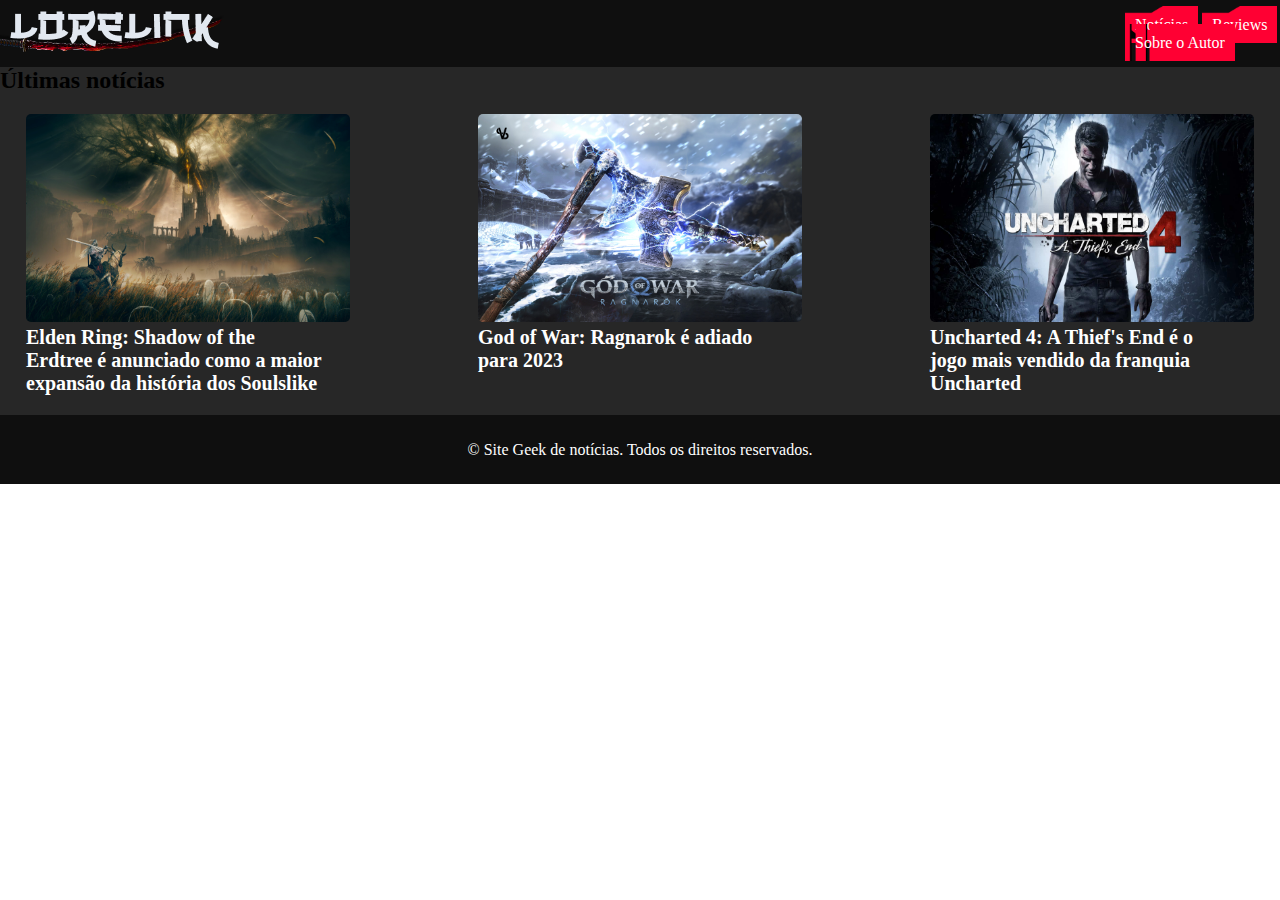
==== index.html @ 77da043c "Adicionando index e imagens" ====
<!DOCTYPE html>
<html lang="pt-br">
<head>
    <meta charset="UTF-8">
    <meta name="description" content="No LoreLink, mergulhe em um cosmos de notícias, análises e curiosidades onde a cultura geek ganha vida! Seja você um mestre dos RPGs, um devorador de quadrinhos, um caçador de easter eggs em séries ou um entusiasta da tecnologia revolucionária, aqui é o seu santuário.">
    <meta name="viewport" content="width=device-width, initial-scale=1.0">
    <title>LoreLink - Informações gamers</title>
    <link rel="stylesheet" href="meus estilos.css">

</head>
<body>
    <header>
        <div class="container-header">
        <div class="container-logo">
            <a href="index.html">
                <h1>
                    <img src="img/LoreLink icon.png" alt="Logo LoreLink" class="logo">
                </h1>
            </a>
        </div>
        <nav>
            <div class="container-menu">
                <ul>
                    <a href="noticias.html" class="noticias-butao">Notícias</a>
                    <a href="reviews.html" class="reviews-butao">Reviews</a>
                    <a href="https://www.Github.com" class="sobre-o-autor-butao">Sobre o Autor</a>
                </ul>
            </div>
        </nav>
        </div>
    </header> 
    <main>
        <div>
            <h2 class="ultimas-noticias">Últimas notícias</h2>
        </div>
        <div class="container-artigos">
            <article class="artigo1">
                <a href="shadowoftheerdtree.html">
                    <img src="img/Shadow of the Erdtree image.jpg" class="shadow-of-the-erdtree-image-index" alt="Imagem de divulgação do jogo Elden Ring: Shadow of the Erdtree">
                        <div class="titulo-e-descricao">
                            <h2 class="titulo">Elden Ring: Shadow of the Erdtree é anunciado como a maior expansão da história dos Soulslike</h2>
                        </div>
                </a>
            </article>
            <article class="artigo2">
                <a href="godofwar.html">
                    <img src="img/godofwar-ragnarok-image.png" class="god-of-war-image-index" alt="Imagem de divulgação do jogo God of War">
                        <div class="titulo-e-descricao">
                            <h2 class="titulo">God of War: Ragnarok é adiado para 2023</h2>
                        </div>
                </a>
            </article>
            <article class="artigo3">
                <a href="uncharted4.html">
                    <img src="img/uncharted4image.jpg" class="uncharted-4-image-index" alt="Imagem de divulgação do jogo Uncharted 4: A Thief's End">
                        <div class="titulo-e-descricao">
                            <h2 class="titulo">Uncharted 4: A Thief's End é o jogo mais vendido da franquia Uncharted</h2>
                        </div>
                </a>
            </article>
        </div>
            

    </main>            
    <footer>
        <p>&copy; Site Geek de notícias. Todos os direitos reservados.</p>
    </footer>
</body>
</html>
---- meus estilos.css ----
*{
    margin: 0;
    padding: 0;
    box-sizing: border-box;
}

header{
    background-color: #0F0F0F;
  }
  
.logo{
    background-image: url(img/bloodrivericon.png);
    background-size: cover;
    z-index: 1000;
    padding: 10px;
}

.noticias-butao, .reviews-butao{
    background-image: url(img/inicio-botao.png);
    background-size: cover;
}

.sobre-o-autor-butao{
    background-image: url(img/sobre-o-autor-botao.png);
    background-size: cover;
}

.container-header{
    display: flex;
    align-items: center;
    gap: 70vw;
}

.container-menu a{
    text-decoration: none;
    color: #fff;
    padding: 10px;
}
main{
    font-family: 'Roboto' bold;
    background-color: #272727;
}

article a{
    text-decoration: none;
    color: #fff;
}

article a img{
    width: 324px;
    height: 208px;
    border-radius: 5px;
}

.container-artigos{
    display: flex;
    flex-wrap: wrap;
    justify-content: center;
    gap: 10vw;
    padding: 20px;
    margin: 0 auto;
}

.titulo{
    color: #fff;
    font-size: 20px;
    font-weight: bold;
    width: 300px;
}

footer{
    background-color: #0F0F0F;
    color: #fff;
    text-align: center;
    padding: 2dvw;
    bottom: 0;
    width: 100vw;
}
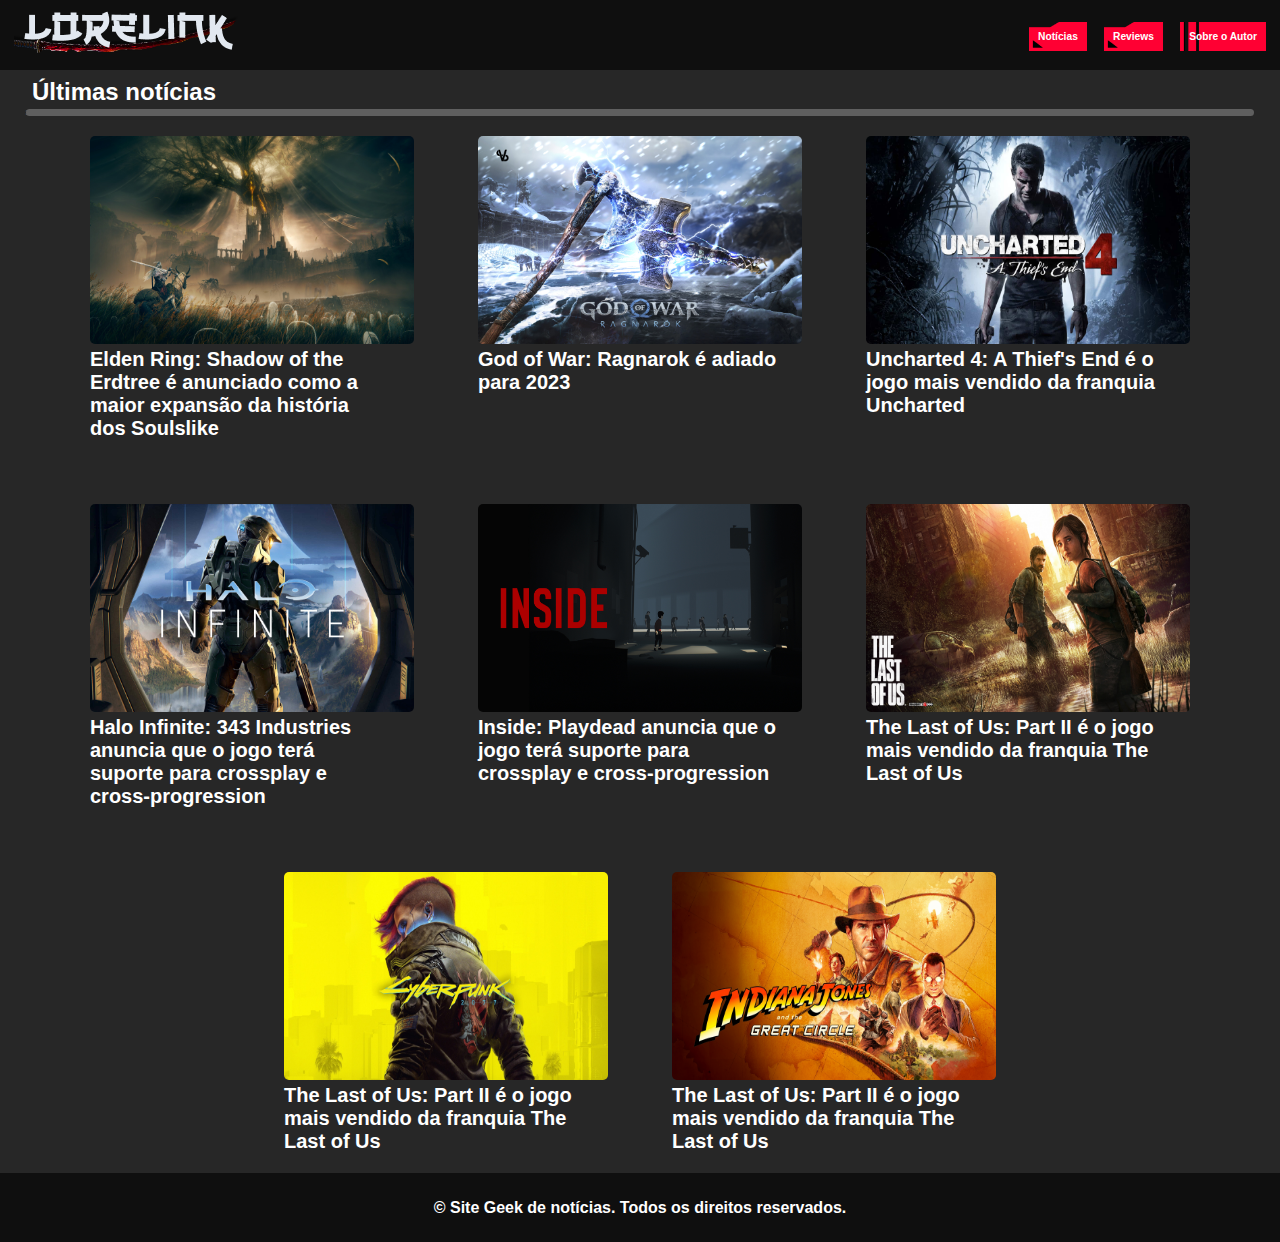
==== commit 60a71572: "Imagens do index" ====
--- a/index.html
+++ b/index.html
@@ -33,8 +33,11 @@
         <div>
             <h2 class="ultimas-noticias">Últimas notícias</h2>
         </div>
+            <div class="container-barra">
+                    <p>3</p>
+            </div>
         <div class="container-artigos">
-            <article class="artigo1">
+            <article class="artigo">
                 <a href="shadowoftheerdtree.html">
                     <img src="img/Shadow of the Erdtree image.jpg" class="shadow-of-the-erdtree-image-index" alt="Imagem de divulgação do jogo Elden Ring: Shadow of the Erdtree">
                         <div class="titulo-e-descricao">
@@ -42,7 +45,7 @@
                         </div>
                 </a>
             </article>
-            <article class="artigo2">
+            <article class="artigo">
                 <a href="godofwar.html">
                     <img src="img/godofwar-ragnarok-image.png" class="god-of-war-image-index" alt="Imagem de divulgação do jogo God of War">
                         <div class="titulo-e-descricao">
@@ -50,7 +53,7 @@
                         </div>
                 </a>
             </article>
-            <article class="artigo3">
+            <article class="artigo">
                 <a href="uncharted4.html">
                     <img src="img/uncharted4image.jpg" class="uncharted-4-image-index" alt="Imagem de divulgação do jogo Uncharted 4: A Thief's End">
                         <div class="titulo-e-descricao">
@@ -58,9 +61,46 @@
                         </div>
                 </a>
             </article>
-        </div>
-            
-
+            <article class="artigo">
+                <a href="halo.html">
+                    <img src="img/halo-infinite-image.jpg" class="halo-infinite-image-index" alt="Imagem de divulgação do jogo Halo Infinite">
+                        <div class="titulo-e-descricao">
+                            <h2 class="titulo">Halo Infinite: 343 Industries anuncia que o jogo terá suporte para crossplay e cross-progression</h2>
+                        </div>
+                </a>
+            </article>
+            <article class="artigo">
+                <a href="inside.html">
+                    <img src="img/inside-image.jpg" class="inside-image-index" alt="Imagem de divulgação do jogo Inside">
+                        <div class="titulo-e-descricao">
+                            <h2 class="titulo">Inside: Playdead anuncia que o jogo terá suporte para crossplay e cross-progression</h2>
+                        </div>
+                </a>
+            </article>
+            <article class="artigo">
+                <a href="thelastofus.html">
+                    <img src="img/the-last-of-us-image.jpg" class="the-last-of-us-image-index" alt="Imagem de divulgação do jogo The Last of Us">
+                        <div class="titulo-e-descricao">
+                            <h2 class="titulo">The Last of Us: Part II é o jogo mais vendido da franquia The Last of Us</h2>
+                        </div>
+                </a>
+            </article>
+            <article class="artigo">
+                <a href="cyberpunk2077.html">
+                    <img src="img/cyberpunk-2077-image.jpg" class="cyberpunk-2077-image-index" alt="Imagem de divulgação do jogo Cyberpunk 2077">
+                        <div class="titulo-e-descricao">
+                            <h2 class="titulo">The Last of Us: Part II é o jogo mais vendido da franquia The Last of Us</h2>
+                        </div>
+                </a>
+            </article>
+            <article class="artigo">
+                <a href="indiajones.html">
+                    <img src="img/india-jones-image.jpg" class="india-jones-image-index" alt="Imagem de divulgação do jogo India Jones e o grande círculo>
+                        <div class="titulo-e-descricao">
+                            <h2 class="titulo">The Last of Us: Part II é o jogo mais vendido da franquia The Last of Us</h2>
+                        </div>
+                </a>
+            </article>
     </main>            
     <footer>
         <p>&copy; Site Geek de notícias. Todos os direitos reservados.</p>
--- a/meus estilos.css
+++ b/meus estilos.css
@@ -5,7 +5,8 @@
 }
 
 header{
-    background-color: #0F0F0F;
+    background-color: #0f0f0f;
+    padding: 0.1vw;
   }
   
 .logo{
@@ -13,6 +14,7 @@
     background-size: cover;
     z-index: 1000;
     padding: 10px;
+    margin-left: 1vw;
 }
 
 .noticias-butao, .reviews-butao{
@@ -25,20 +27,45 @@
     background-size: cover;
 }
 
+.sobre-o-autor-butao, .noticias-butao, .reviews-butao{
+    padding: 10px;
+    margin-right: 1vw;
+    flex: 1;
+    font-size: 0.8vw;
+}
+
 .container-header{
     display: flex;
     align-items: center;
-    gap: 70vw;
+    justify-content: space-between;
+    gap: 60vw;
 }
 
 .container-menu a{
     text-decoration: none;
     color: #fff;
-    padding: 10px;
+    padding: 0.7vw;
 }
-main{
-    font-family: 'Roboto' bold;
+body {
+    font-family: 'Roboto', sans-serif;
+    font-weight: bold;
     background-color: #272727;
+}
+
+.ultimas-noticias{
+    color: #fff;
+    margin-left: 2.5vw;
+    margin-top: 0.7vw;
+}
+
+.container-barra{
+    color: #5F5F5F;
+    background-color: #5F5F5F;
+    border-radius: 1vw;
+    margin-left: 2vw;
+    margin-right: 2vw;
+    margin-top: 0.2vw;
+    font-size: 0.5vw;
 }
 
 article a{
@@ -56,7 +83,8 @@
     display: flex;
     flex-wrap: wrap;
     justify-content: center;
-    gap: 10vw;
+    
+    gap: 5vw;
     padding: 20px;
     margin: 0 auto;
 }
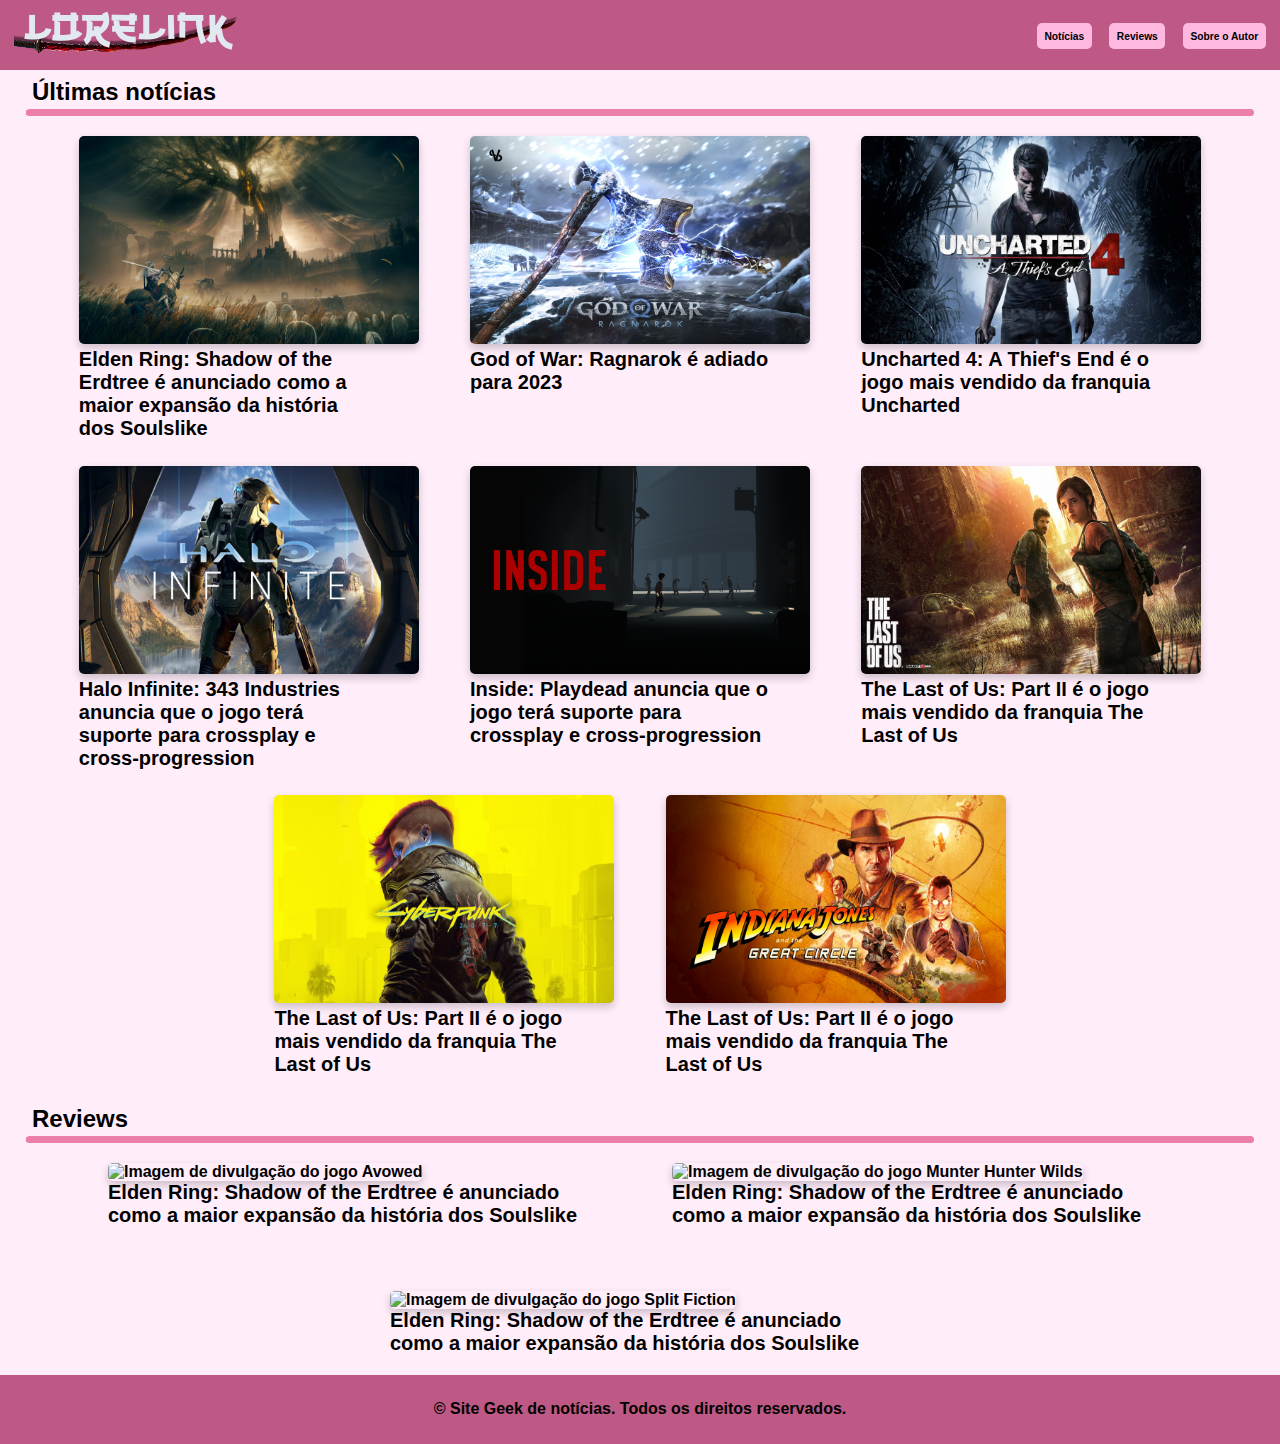
==== commit 0c84c131: "HTML reviews feita" ====
--- a/index.html
+++ b/index.html
@@ -4,6 +4,8 @@
     <meta charset="UTF-8">
     <meta name="description" content="No LoreLink, mergulhe em um cosmos de notícias, análises e curiosidades onde a cultura geek ganha vida! Seja você um mestre dos RPGs, um devorador de quadrinhos, um caçador de easter eggs em séries ou um entusiasta da tecnologia revolucionária, aqui é o seu santuário.">
     <meta name="viewport" content="width=device-width, initial-scale=1.0">
+    <meta name="author" content="Renan dos Reis Santos">
+    <meta name="keywords" content="LoreLink, notícias, reviews, games, filmes, séries, tecnologia, cultura geek, cultura pop, RPG, quadrinhos, easter eggs, tecnologia revolucionária"> 
     <title>LoreLink - Informações gamers</title>
     <link rel="stylesheet" href="meus estilos.css">
 
@@ -23,7 +25,7 @@
                 <ul>
                     <a href="noticias.html" class="noticias-butao">Notícias</a>
                     <a href="reviews.html" class="reviews-butao">Reviews</a>
-                    <a href="https://www.Github.com" class="sobre-o-autor-butao">Sobre o Autor</a>
+                    <a href="https://github.com/RenanReis0" class="sobre-o-autor-butao">Sobre o Autor</a>
                 </ul>
             </div>
         </nav>
@@ -101,6 +103,41 @@
                         </div>
                 </a>
             </article>
+
+
+            <div>
+                <h2 class="reviews">Reviews</h2>
+            </div>
+                <div class="container-barra">
+                        <p>3</p>
+                </div>
+            <div class="container-reviews">
+                <article class="review">
+                    <a href="avowed.html">
+                        <img src="img/avowed-image.jpg" class="avowed-image-index" alt="Imagem de divulgação do jogo Avowed">
+                            <div class="titulo-e-descricao">
+                                <h2 class="titulo-reviews">Elden Ring: Shadow of the Erdtree é anunciado como a maior expansão da história dos Soulslike</h2>
+                            </div>
+                    </a>
+                </article>
+                <article class="review">
+                    <a href="monster-hunter-wilds.html">
+                        <img src="img/monster-hunter-wilds-image.jpg" class="monster-hunter-wilds-image-index" alt="Imagem de divulgação do jogo Munter Hunter Wilds">
+                            <div class="titulo-e-descricao">
+                                <h2 class="titulo-reviews">Elden Ring: Shadow of the Erdtree é anunciado como a maior expansão da história dos Soulslike</h2>
+                            </div>
+                    </a>
+                </article>
+                <article class="review">
+                    <a href="split-fiction.html">
+                        <img src="img/split-fiction-image.jpg" class="split-fiction-image-index" alt="Imagem de divulgação do jogo Split Fiction">
+                            <div class="titulo-e-descricao">
+                                <h2 class="titulo-reviews">Elden Ring: Shadow of the Erdtree é anunciado como a maior expansão da história dos Soulslike</h2>
+                            </div>
+                    </a>
+                </article>
+            </div>
+        </div>
     </main>            
     <footer>
         <p>&copy; Site Geek de notícias. Todos os direitos reservados.</p>
--- a/meus estilos.css
+++ b/meus estilos.css
@@ -5,7 +5,7 @@
 }
 
 header{
-    background-color: #0f0f0f;
+    background-color: #BE5985;
     padding: 0.1vw;
   }
   
@@ -17,22 +17,18 @@
     margin-left: 1vw;
 }
 
-.noticias-butao, .reviews-butao{
-    background-image: url(img/inicio-botao.png);
-    background-size: cover;
-}
-
-.sobre-o-autor-butao{
-    background-image: url(img/sobre-o-autor-botao.png);
-    background-size: cover;
-}
-
 .sobre-o-autor-butao, .noticias-butao, .reviews-butao{
     padding: 10px;
     margin-right: 1vw;
     flex: 1;
     font-size: 0.8vw;
+    background-color: #FFB8E0;
+    color: #000000;
+    border: none;
+    border-radius: 0.4vw;
 }
+
+
 
 .container-header{
     display: flex;
@@ -43,24 +39,26 @@
 
 .container-menu a{
     text-decoration: none;
-    color: #fff;
-    padding: 0.7vw;
+    color: #000000;
+    padding: 0.6vw;
 }
+
+
 body {
     font-family: 'Roboto', sans-serif;
     font-weight: bold;
-    background-color: #272727;
+    background-color: #FFEDFA;
 }
 
-.ultimas-noticias{
-    color: #fff;
+.ultimas-noticias, .noticias{
+    color: #000000;
     margin-left: 2.5vw;
     margin-top: 0.7vw;
 }
 
 .container-barra{
-    color: #5F5F5F;
-    background-color: #5F5F5F;
+    color: #EC7FA9;
+    background-color: #EC7FA9;
     border-radius: 1vw;
     margin-left: 2vw;
     margin-right: 2vw;
@@ -70,35 +68,130 @@
 
 article a{
     text-decoration: none;
-    color: #fff;
+    color: #000000;
 }
 
+.artigo {
+    transition: transform 0.3s ease, box-shadow 0.3s ease;
+}
+
+.artigo:hover {
+    transform: scale(1.05); /* Aumenta o tamanho em 5% */
+}
+
+.review {
+    transition: transform 0.3s ease, box-shadow 0.3s ease;
+}
+
+.review:hover {
+    transform: scale(1.05); /* Aumenta o tamanho em 5% */
+}
+
+
+
 article a img{
-    width: 324px;
+    width: 340px;
     height: 208px;
     border-radius: 5px;
+    box-shadow: 0 4px 8px rgba(0, 0, 0, 0.2);
 }
 
 .container-artigos{
     display: flex;
     flex-wrap: wrap;
     justify-content: center;
-    
+    gap: 4vw;
+    padding: 20px;
+    margin: 0 auto;
+    row-gap: 2vw;
+}
+
+.titulo{
+    color: #000000;
+    font-size: 20px;
+    font-weight: bold;
+    width: 300px;
+}
+
+.reviews{
+    color: #000000;
+    margin-left: 2.5vw;
+    margin-top: 0.7vw;
+}
+
+.container-reviews{
+    display: flex;
+    flex-wrap: wrap;
+    justify-content: center;
     gap: 5vw;
     padding: 20px;
     margin: 0 auto;
 }
 
-.titulo{
-    color: #fff;
+.container-reviews a img{
+    width: 520px;
+    height: 327px;
+    border-radius: 5px;
+}
+
+.titulo-reviews{
+    color: #000000;
     font-size: 20px;
     font-weight: bold;
-    width: 300px;
+    width: 500px;
 }
 
+/* Notícias */
+
+.artigo-noticias a {
+    display: flex;
+    align-items: flex-start;
+    gap: 20px;
+    margin-bottom: 0px;
+    padding: 15px;
+    max-width: 60%;
+    margin-left: 10px;
+  }
+  
+.artigo-noticias a img {
+    width: 328px;
+    height: 205px;
+    border-radius: 5px;
+    margin-left: 20px;
+}
+  
+.artigo-noticias a h2 {
+    width: 70%;
+    font-size: 20px;
+}
+
+.artigo-noticias{
+    transition: transform 0.3s ease, box-shadow 0.3s ease;
+}
+
+.artigo-noticias:hover {
+    transform: scale(1.01); /* Aumenta o tamanho em 5% */
+}
+
+/* Reviews */
+
+
+
+
+
+
+
+
+
+
+
+
+
+/* Rodapé */
+
 footer{
-    background-color: #0F0F0F;
-    color: #fff;
+    background-color: #BE5985;
+    color: #000000;
     text-align: center;
     padding: 2dvw;
     bottom: 0;
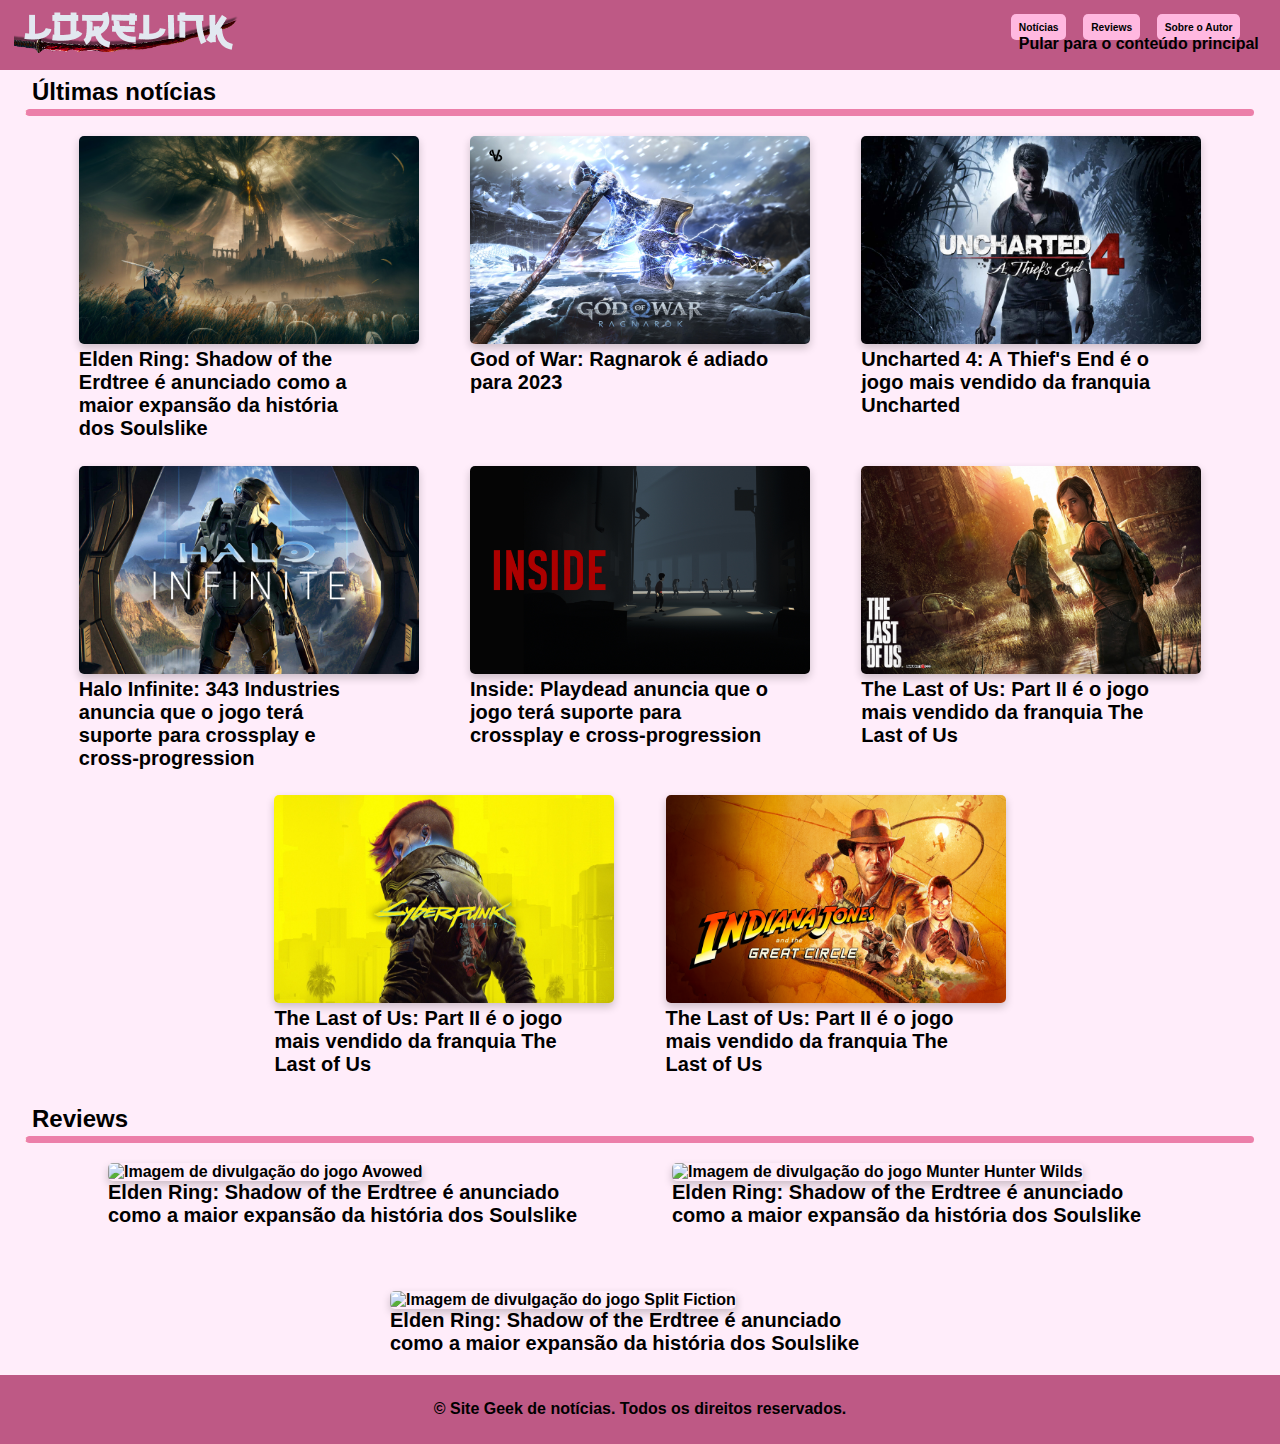
==== commit 60336aeb: "Acessibilidade atualização" ====
--- a/index.html
+++ b/index.html
@@ -11,7 +11,7 @@
 
 </head>
 <body>
-    <header>
+    <header role="banner">
         <div class="container-header">
         <div class="container-logo">
             <a href="index.html">
@@ -22,18 +22,19 @@
         </div>
         <nav>
             <div class="container-menu">
-                <ul>
+                <ul style="none">
                     <a href="noticias.html" class="noticias-butao">Notícias</a>
                     <a href="reviews.html" class="reviews-butao">Reviews</a>
                     <a href="https://github.com/RenanReis0" class="sobre-o-autor-butao">Sobre o Autor</a>
+                    <a href="#main-content" class="skip-link">Pular para o conteúdo principal</a>
                 </ul>
             </div>
         </nav>
         </div>
     </header> 
-    <main>
+    <main role="main" id="main-content">
         <div>
-            <h2 class="ultimas-noticias">Últimas notícias</h2>
+            <h2 class="ultimas-noticias" tabindex="0">Últimas notícias</h2>
         </div>
             <div class="container-barra">
                     <p>3</p>
@@ -96,7 +97,7 @@
                 </a>
             </article>
             <article class="artigo">
-                <a href="indiajones.html">
+                <a href="indiajones.html" aria-label="Link para a página de notícias do jogo India Jones e o grande círculo">
                     <img src="img/india-jones-image.jpg" class="india-jones-image-index" alt="Imagem de divulgação do jogo India Jones e o grande círculo>
                         <div class="titulo-e-descricao">
                             <h2 class="titulo">The Last of Us: Part II é o jogo mais vendido da franquia The Last of Us</h2>
@@ -139,7 +140,7 @@
             </div>
         </div>
     </main>            
-    <footer>
+    <footer role="contentinfo">
         <p>&copy; Site Geek de notícias. Todos os direitos reservados.</p>
     </footer>
 </body>
